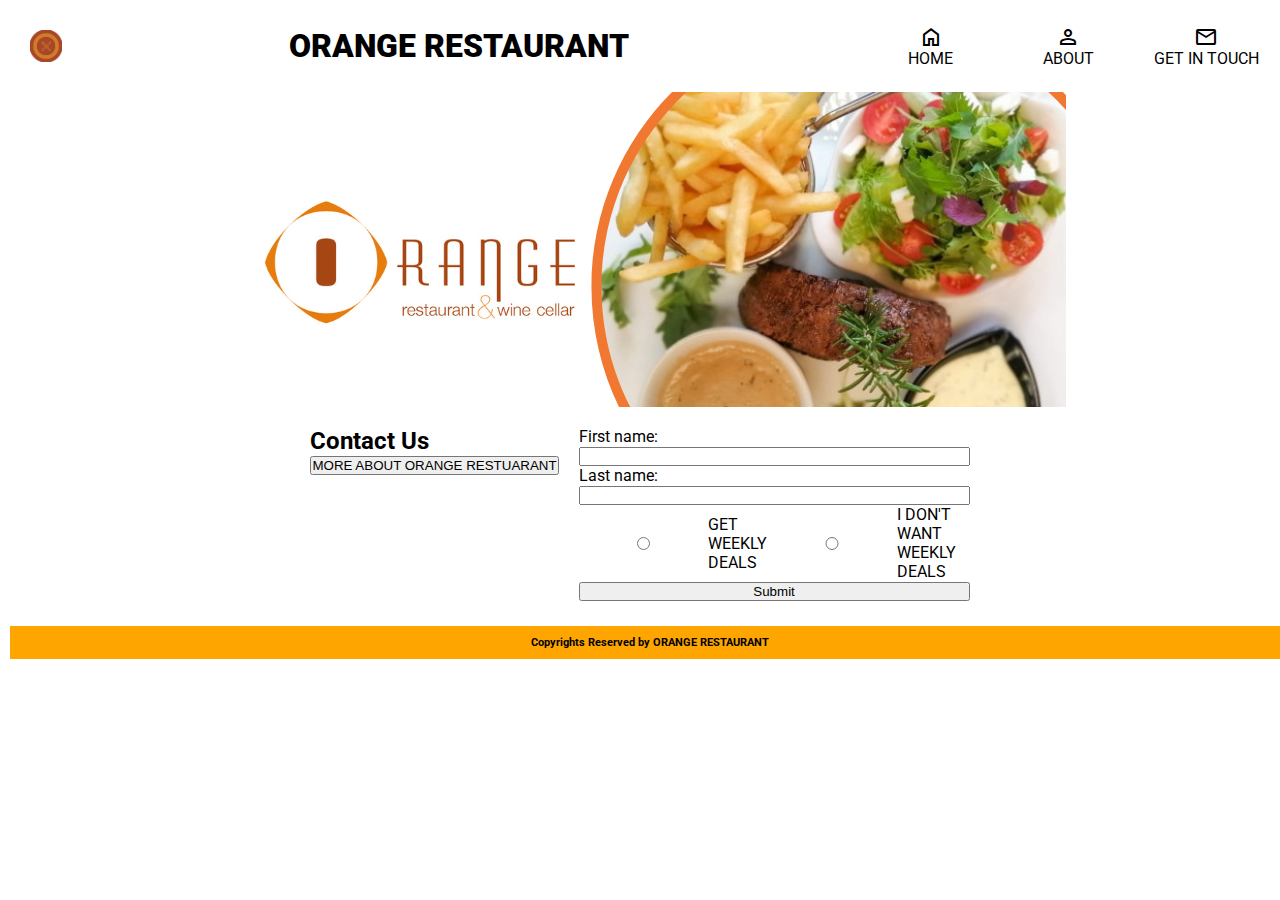
==== get-in-touch.html @ 8b8d36a7 "m" ====
<!DOCTYPE html>
<html lang="en">
<head>
    <meta charset="UTF-8">
    <meta name="viewport" content="width=device-width, initial-scale=1.0">
    <title>Get-In-Touch</title>
    <link rel="stylesheet" href="https://fonts.googleapis.com/css2?family=Material+Symbols+Outlined:opsz,wght,FILL,GRAD@20..48,100..700,0..1,-50..200&icon_" />
    <link rel="shortcut icon" href="https://scontent-jnb2-1.xx.fbcdn.net/v/t39.30808-6/240928990_6735472483144987_1199016904208750560_n.png?_nc_cat=100&ccb=1-7&_nc_sid=6ee11a&_nc_eui2=AeFY-70XcOn6OuCuAFXY8AGmfHH55BX6Wsx8cfnkFfpazIbTABknod8bFYoOnrj2ve8tzJSmhINdFFvyFJ0RLjM1&_nc_ohc=aUSx3KIfq8oQ7kNvgFhErkc&_nc_zt=23&_nc_ht=scontent-jnb2-1.xx&_nc_gid=AebqTmhA59wwQK9_LR8xITW&oh=00_AYC5cA2wXqljT9k1oFuAi1dU5FJFJFgmAj_fftONfDiYrw&oe=673ADB77" type="image/x-icon">
    <link rel="stylesheet" href="get-in-touch.css">

</head>
<body>

    <div class="navbar">
        
        <div class="business-logo">

            <!-- <img src="https://scontent-jnb2-1.xx.fbcdn.net/v/t39.30808-6/240928990_6735472483144987_1199016904208750560_n.png?_nc_cat=100&ccb=1-7&_nc_sid=6ee11a&_nc_eui2=AeFY-70XcOn6OuCuAFXY8AGmfHH55BX6Wsx8cfnkFfpazIbTABknod8bFYoOnrj2ve8tzJSmhINdFFvyFJ0RLjM1&_nc_ohc=aUSx3KIfq8oQ7kNvgFhErkc&_nc_zt=23&_nc_ht=scontent-jnb2-1.xx&_nc_gid=AebqTmhA59wwQK9_LR8xITW&oh=00_AYC5cA2wXqljT9k1oFuAi1dU5FJFJFgmAj_fftONfDiYrw&oe=673ADB77" alt=""> -->

            <img src="./Assets/240928990_6735472483144987_1199016904208750560_n.png" alt="">
        </div>
        
        <div class="name-of-company">
            <h1>  
                <strong>ORANGE RESTAURANT</strong>
            </h1>
        </div>
    
        <div class="right-sidebar"> 
    
            <span class="top-right-sidebar">
                <i class="material-symbols-outlined">home</i>
                HOME
            </span>
    
            <span class="top-right-sidebar">
                <i class="material-symbols-outlined">person</i>
                ABOUT
            </span>
    
            <span class="top-right-sidebar">
                <i class="material-symbols-outlined">mail</i>
                GET IN TOUCH
            </span>
        </div>
        
    </div>


    <div class="banner-contact">

        <img src="/Assets/396676738_850702117055443_958711282846896653_n.png" alt="">

    </div>


    <div class="contact-information">

        <div class="contacts">
            <div class="left-side">

                <h2>Contact Us</h2>

                <div class="button">

                    <button <a href="/]" target="_blank" >

                        MORE ABOUT ORANGE RESTUARANT

                    </a>

        
                    </button>

                </div>

            </div>

            <div class="right-side">

                <form class="subcription-options"  >
                    
                    <div class="subcription-names">

                        <label for="fname">First name:</label><br>
                        <input type="text" id="fname" name="fname"><br>
    
    
                        <label for="lname">Last name:</label><br>
                        <input type="text" id="lname" name="lsname">

                    </div>

                    <div class="subcription">

                        <input type="radio" id="receive-weekly-deals" name="receive-weekly-deals" value="SUBCRIPTION">
                        <label for="receive-daily-deals"> GET WEEKLY DEALS</label><br>
    
                        <input type="radio" id="no-weekly-deals" name="no-weekly-deals" value="NO-SUBSCRIPTION">
                        <label for="no-weekly-deals"> I DON'T WANT WEEKLY DEALS</label>

                    </div>

                    
                    
                </form>
                
                <input type="submit" value="Submit"

            </div>

        </div>

    </div>

    <div class="footer">

        <h6> Copyrights Reserved by ORANGE RESTAURANT </h6>
        
        <div class="social-media-platforms">

            <span class="facebook">

            </span>

            <span class="instagram">

            </span>


        </div>
    </div>

</body>
</html>
---- get-in-touch.css ----
@import url('https://fonts.googleapis.com/css2?family=Roboto:ital,wght@0,100;0,300;0,400;0,500;0,700;0,900;1,100;1,300;1,400;1,500;1,700;1,900&display=swap');

*{
    margin: 0;
    padding: 0;
    box-sizing: border-box;
}

body{
    font-family: "Roboto", serif;
}


.navbar{
    display: flex;
    justify-content: space-between;
    align-items: center;
    padding: 20px;
    /* position: fixed; */
    width: 100%;
  }

  .business-logo img{
    /* width: 33.33%; */
    height: 52px;
    display: flex;
    justify-content: center;
    padding: 10px;
    max-width: 100%;
    max-height: 100%;
  }

  .name-of-campany{
    width: 33.33%;
    height: 52px;
    display: flex;
    justify-content: center;
  }

  .right-sidebar{
    display: flex;
    align-items: center;
    justify-content: space-between;
    width: 33.33%;
    /* height: 100px; */
  }

  .top-right-sidebar{
    display: flex;
    flex-direction: column;
    align-items: center;
    width: 50%;
    height: 50%;
    margin-left: 30px;
    text-decoration: none;
  }

  .banner-contact img{
    max-width: 100%;
    max-height: 100%;
  }

  .banner-contact{
    width: 100%;
    display: flex;
    justify-content: center;
    align-items: center;
  }


  .contacts{
    display: flex;
    justify-content: center;
    margin: 5px;
    padding: 5px;

  }

  .left-side{

    margin: 5px;
    padding: 5px;
    align-items: center;
  }


  .button{
    text-decoration: none;
  }


  .right-side{

    margin: 5px;
    padding: 5px;

  }

  .subcription{
    display: flex;
    align-items: center;
    width: 100%;

  }

  input {
    width: 100%;
  }

  .footer{
    display: flex;
    justify-content: center;
    align-items: center;
    background-color: orange;
    width: 100%;
    padding: 10px;
    margin: 10px;
  }
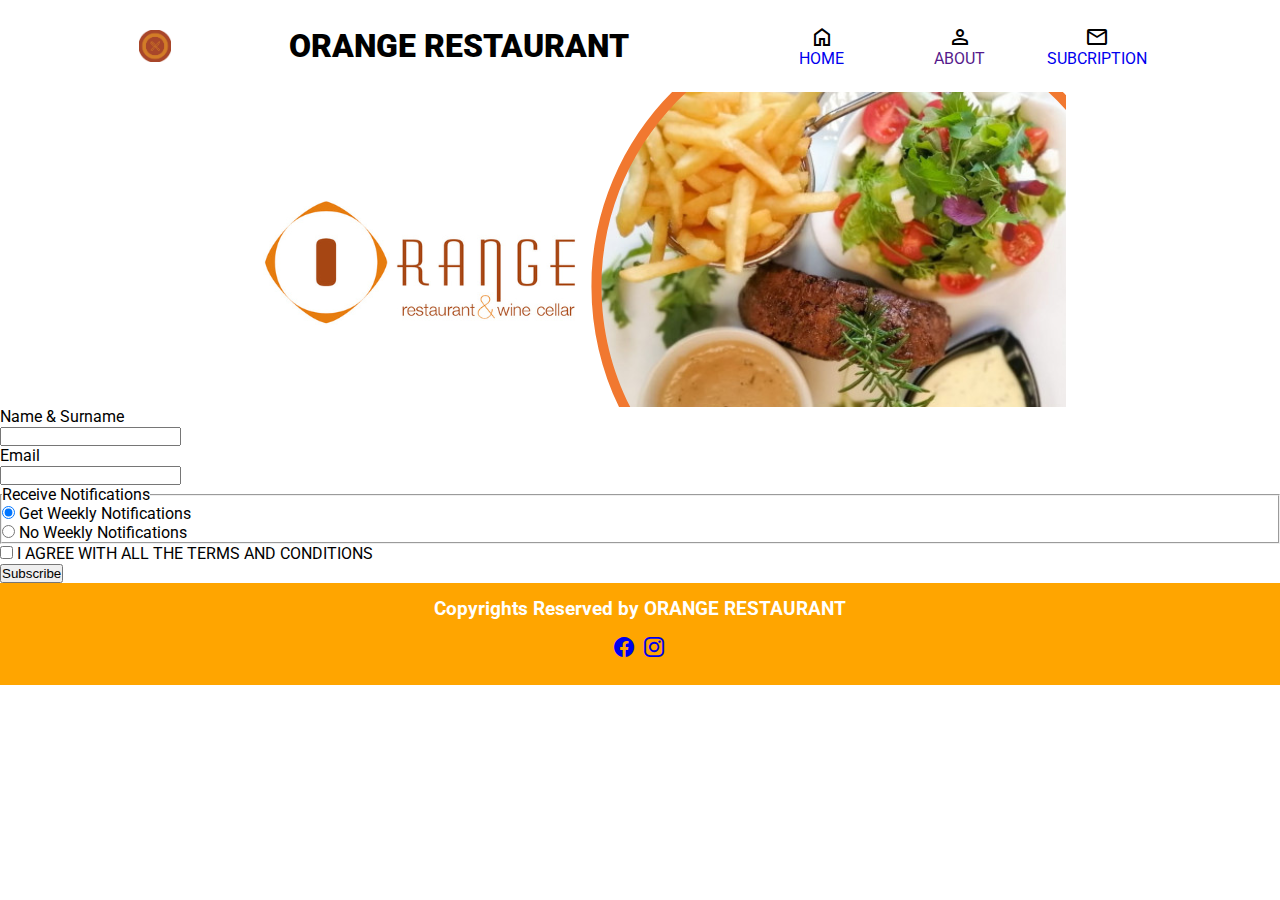
==== commit 1d6747e3: "updated style and html" ====
--- a/get-in-touch.html
+++ b/get-in-touch.html
@@ -7,6 +7,8 @@
     <link rel="stylesheet" href="https://fonts.googleapis.com/css2?family=Material+Symbols+Outlined:opsz,wght,FILL,GRAD@20..48,100..700,0..1,-50..200&icon_" />
     <link rel="shortcut icon" href="https://scontent-jnb2-1.xx.fbcdn.net/v/t39.30808-6/240928990_6735472483144987_1199016904208750560_n.png?_nc_cat=100&ccb=1-7&_nc_sid=6ee11a&_nc_eui2=AeFY-70XcOn6OuCuAFXY8AGmfHH55BX6Wsx8cfnkFfpazIbTABknod8bFYoOnrj2ve8tzJSmhINdFFvyFJ0RLjM1&_nc_ohc=aUSx3KIfq8oQ7kNvgFhErkc&_nc_zt=23&_nc_ht=scontent-jnb2-1.xx&_nc_gid=AebqTmhA59wwQK9_LR8xITW&oh=00_AYC5cA2wXqljT9k1oFuAi1dU5FJFJFgmAj_fftONfDiYrw&oe=673ADB77" type="image/x-icon">
     <link rel="stylesheet" href="get-in-touch.css">
+    <link rel="stylesheet" href="https://cdn.jsdelivr.net/npm/bootstrap-icons@1.11.3/font/bootstrap-icons.min.css">
+
 
 </head>
 <body>
@@ -30,17 +32,20 @@
     
             <span class="top-right-sidebar">
                 <i class="material-symbols-outlined">home</i>
-                HOME
+                <a href="/main.html" target="_blank" class="nav-names">HOME</a>
+                
             </span>
     
             <span class="top-right-sidebar">
                 <i class="material-symbols-outlined">person</i>
-                ABOUT
+
+               <a href="" target="_blank" class="nav-names"> ABOUT </a>
+
             </span>
     
             <span class="top-right-sidebar">
                 <i class="material-symbols-outlined">mail</i>
-                GET IN TOUCH
+                <a href="get-in-touch.html" target="_blank" class="nav-names" > SUBCRIPTION </a>
             </span>
         </div>
         
@@ -53,8 +58,63 @@
 
     </div>
 
-
-    <div class="contact-information">
+    <div class="container-fluid">
+
+        <form>
+            
+            <div class="row-mb-3 pt-5">
+              <label for="inputText3" class="col-sm-2 col-form-label">Name & Surname</label>
+              <div class="col-sm-10">
+                <input type="text" class="form-control" id="inputText3">
+              </div>
+
+            <div class="row-mb-3 pt-5">
+              <label for="inputEmail3" class="col-sm-2 col-form-label">Email</label>
+              <div class="col-sm-10">
+                <input type="email" class="form-control" id="inputEmail3">
+              </div>
+
+            </div>
+
+            </div>
+
+            <fieldset class="row-mb-3 pt-5">
+              <legend class="col-form-label col-sm-2 pt-0">Receive Notifications</legend>
+              <div class="col-sm-10">
+                <div class="form-check">
+                  <input class="form-check-input" type="radio" name="gridRadios" id="gridRadios1" value="option1" checked>
+                  <label class="form-check-label" for="gridRadios1">
+                    Get Weekly Notifications
+                  </label>
+                </div>
+    
+                <div class="form-check">
+                  <input class="form-check-input" type="radio" name="gridRadios" id="gridRadios2" value="option2">
+                  <label class="form-check-label" for="gridRadios2">
+                    No Weekly Notifications
+                  </label>
+                </div>
+    
+              </div>
+            </fieldset>
+            <div class="row-mb-3">
+              <div class="col-sm-10 offset-sm-2">
+                <div class="form-check">
+                  <input class="form-check-input" type="checkbox" id="gridCheck1">
+                  <label class="form-check-label" for="gridCheck1">
+                    I AGREE WITH ALL THE TERMS AND CONDITIONS
+                  </label>
+                </div>
+              </div>
+            </div>
+            <button type="submit" class="btn btn-primary"> Subscribe </button>
+
+          </form>
+
+    </div>
+    
+
+    <!-- <div class="contact-information">
 
         <div class="contacts">
             <div class="left-side">
@@ -111,19 +171,28 @@
 
         </div>
 
-    </div>
+    </div> -->
 
     <div class="footer">
 
-        <h6> Copyrights Reserved by ORANGE RESTAURANT </h6>
-        
+        <h3> Copyrights Reserved by ORANGE RESTAURANT </h3>
+
         <div class="social-media-platforms">
 
             <span class="facebook">
 
+                <a href="https://www.facebook.com/OrangeRestaurantPretoria" target="_blank">
+                    <i class="bi bi-facebook">
+                    </i>
+                </a>
             </span>
 
             <span class="instagram">
+
+                <a href="https://www.instagram.com/orange_restaurant_pta/" target="_blank">
+                    <i class="bi bi-instagram"></i>
+                </a>
+                
 
             </span>
 
--- a/get-in-touch.css
+++ b/get-in-touch.css
@@ -11,14 +11,17 @@
 }
 
 
+
 .navbar{
     display: flex;
-    justify-content: space-between;
+    justify-content: space-evenly;
     align-items: center;
     padding: 20px;
     /* position: fixed; */
     width: 100%;
+
   }
+
 
   .business-logo img{
     /* width: 33.33%; */
@@ -55,6 +58,10 @@
     text-decoration: none;
   }
 
+  .nav-names{
+    text-decoration: none;
+  }
+
   .banner-contact img{
     max-width: 100%;
     max-height: 100%;
@@ -68,13 +75,13 @@
   }
 
 
-  .contacts{
+  /* .contacts{
     display: flex;
     justify-content: center;
     margin: 5px;
-    padding: 5px;
+    padding: 5px; */
 
-  }
+  /* } */
 
   .left-side{
 
@@ -96,23 +103,52 @@
 
   }
 
-  .subcription{
-    display: flex;
-    align-items: center;
-    width: 100%;
+  .subcription-form form{
+
+    width: 50%;
 
   }
 
-  input {
+  .row-mb-3{
+    justify-content: center;
+  }
+
+  /* input {
     width: 100%;
-  }
+  } */
 
   .footer{
     display: flex;
+    flex-direction: column;
     justify-content: center;
     align-items: center;
     background-color: orange;
-    width: 100%;
-    padding: 10px;
-    margin: 10px;
+    padding: 15px 0px;
+    color: white;
+  }
+
+  .social-media-platforms{
+    display: flex;
+  
+    margin-top: 10px;
+
+    cursor: pointer;
+    font-size: 20px;
+    color: #fff;
+    text-align: center;
+    line-height: 35px;
+    margin-right: 3px;
+    margin-bottom: 5px;
+    text-decoration: none;
+    
+  }
+
+  .facebook{
+    color: white;
+    margin: 0 5px;
+  }
+  
+  .instagram{
+    color: white;
+    margin: 0 5px;
   }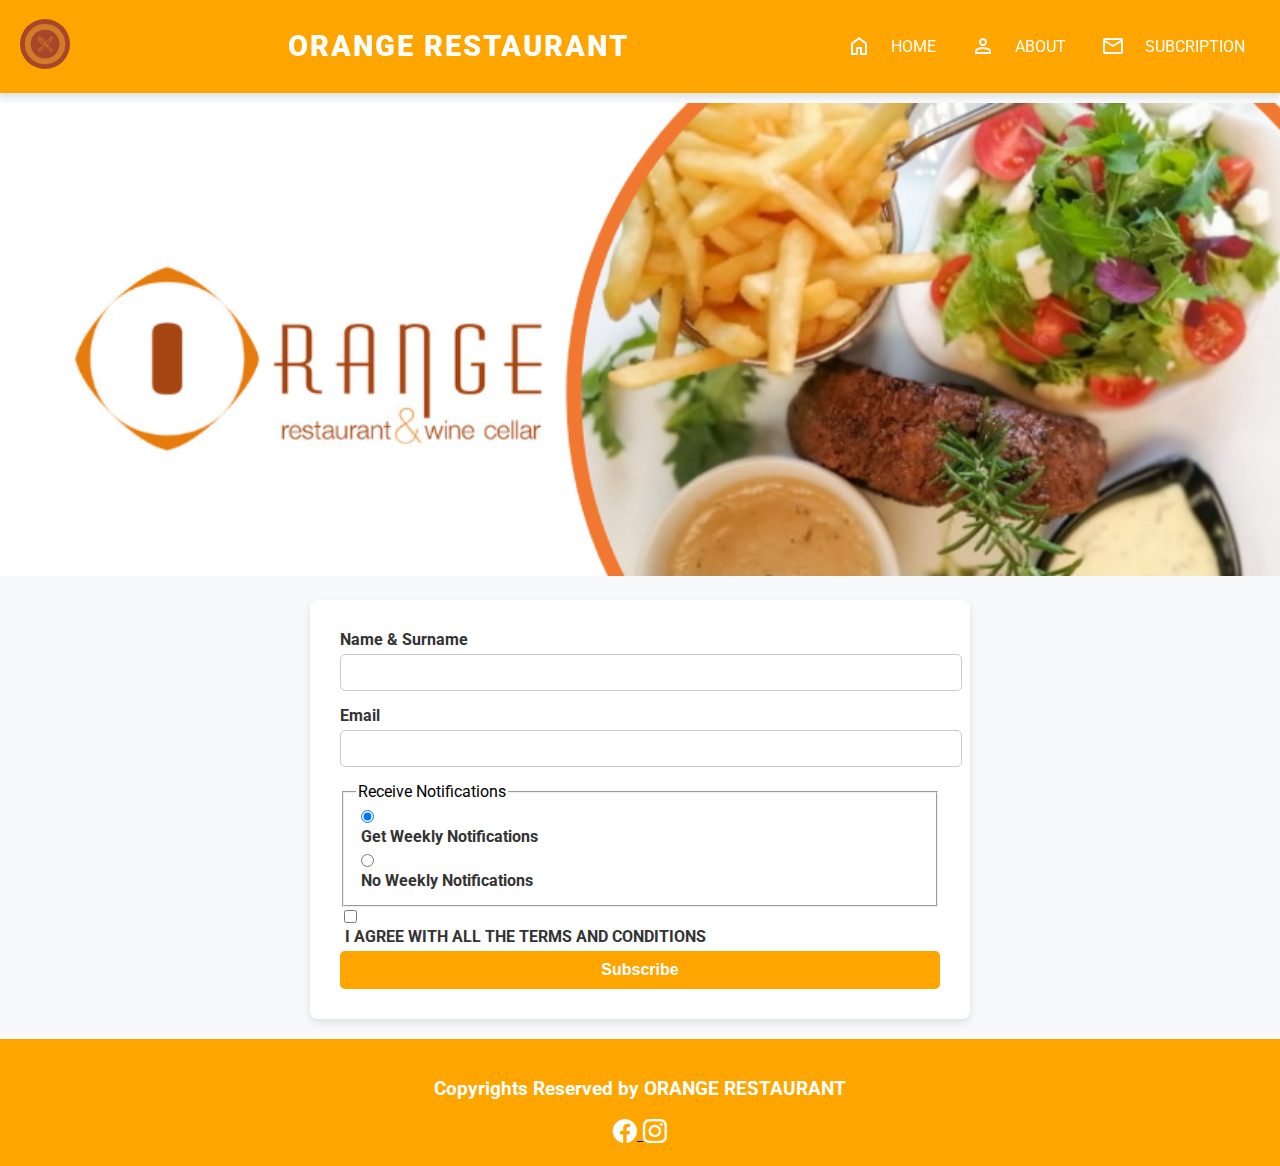
==== commit cdf9eca2: "updated code" ====
--- a/get-in-touch.html
+++ b/get-in-touch.html
@@ -5,9 +5,9 @@
     <meta name="viewport" content="width=device-width, initial-scale=1.0">
     <title>Get-In-Touch</title>
     <link rel="stylesheet" href="https://fonts.googleapis.com/css2?family=Material+Symbols+Outlined:opsz,wght,FILL,GRAD@20..48,100..700,0..1,-50..200&icon_" />
-    <link rel="shortcut icon" href="https://scontent-jnb2-1.xx.fbcdn.net/v/t39.30808-6/240928990_6735472483144987_1199016904208750560_n.png?_nc_cat=100&ccb=1-7&_nc_sid=6ee11a&_nc_eui2=AeFY-70XcOn6OuCuAFXY8AGmfHH55BX6Wsx8cfnkFfpazIbTABknod8bFYoOnrj2ve8tzJSmhINdFFvyFJ0RLjM1&_nc_ohc=aUSx3KIfq8oQ7kNvgFhErkc&_nc_zt=23&_nc_ht=scontent-jnb2-1.xx&_nc_gid=AebqTmhA59wwQK9_LR8xITW&oh=00_AYC5cA2wXqljT9k1oFuAi1dU5FJFJFgmAj_fftONfDiYrw&oe=673ADB77" type="image/x-icon">
     <link rel="stylesheet" href="get-in-touch.css">
     <link rel="stylesheet" href="https://cdn.jsdelivr.net/npm/bootstrap-icons@1.11.3/font/bootstrap-icons.min.css">
+    <link rel="shortcut icon" href="/Assets/240928990_6735472483144987_1199016904208750560_n-removebg-preview.png" type="image/x-icon">
 
 
 </head>
--- a/get-in-touch.css
+++ b/get-in-touch.css
@@ -1,154 +1,125 @@
 @import url('https://fonts.googleapis.com/css2?family=Roboto:ital,wght@0,100;0,300;0,400;0,500;0,700;0,900;1,100;1,300;1,400;1,500;1,700;1,900&display=swap');
 
-*{
+/* General Reset */
+body {
     margin: 0;
-    padding: 0;
-    box-sizing: border-box;
+    font-family: "Roboto", serif;
+    background-color: #f8f9fa;
 }
 
-body{
-    font-family: "Roboto", serif;
+/* Navbar */
+.navbar {
+    display: flex;
+    justify-content: space-between;
+    align-items: center;
+    background-color: #ffa500;
+    color: #f8f9fa;
+    padding: 10px 20px;
+    box-shadow: 0px 4px 6px rgba(0, 0, 0, 0.1);
+    position: sticky;
+    top: 0;
+    z-index: 1;
+}
+
+.business-logo img {
+    width: 50px;
+    height: 50px;
+    border-radius: 50%;
+}
+
+.name-of-company h1 {
+    color: white;
+    font-size: 1.8rem;
+    letter-spacing: 2px;
+}
+
+.right-sidebar {
+    display: flex;
+    gap: 20px;
+}
+
+.right-sidebar .top-right-sidebar {
+    display: flex;
+    align-items: center;
+    gap: 5px;
+}
+
+.right-sidebar a {
+    text-decoration: none;
+    color: white;
+    font-size: 1rem;
+    display: flex;
+    flex-direction: column;
+    padding: 0 15px;
+    align-items: center;
+  }
+
+/* Banner Section */
+.banner-contact img {
+    width: 100%;
+    height: auto;
+    margin-top: 10px;
+}
+
+/* Form Section */
+.container-fluid {
+    padding: 30px;
+    background-color: white;
+    border-radius: 8px;
+    box-shadow: 0px 4px 8px rgba(0, 0, 0, 0.1);
+    max-width: 600px;
+    margin: 20px auto;
+}
+
+label {
+    font-weight: bold;
+    margin-bottom: 5px;
+    display: block;
+    color: #333;
+}
+
+.form-control {
+    width: 100%;
+    padding: 10px;
+    margin-bottom: 15px;
+    border: 1px solid #ccc;
+    border-radius: 5px;
+}
+
+.form-check-label {
+    margin-left: 5px;
+}
+
+.btn {
+    display: block;
+    width: 100%;
+    padding: 10px;
+    background-color: #ffa500;
+    color: white;
+    border: none;
+    border-radius: 5px;
+    font-size: 1rem;
+    font-weight: bold;
+    cursor: pointer;
+
+}
+
+.btn:hover {
+    background-color: #ff8c00;
+}
+
+/* Footer */
+.footer {
+    text-align: center;
+    background-color: #ffa500;
+    padding: 20px;
+    color: white;
+    margin-top: 20px;
 }
 
 
 
-.navbar{
-    display: flex;
-    justify-content: space-evenly;
-    align-items: center;
-    padding: 20px;
-    /* position: fixed; */
-    width: 100%;
-
-  }
-
-
-  .business-logo img{
-    /* width: 33.33%; */
-    height: 52px;
-    display: flex;
-    justify-content: center;
-    padding: 10px;
-    max-width: 100%;
-    max-height: 100%;
-  }
-
-  .name-of-campany{
-    width: 33.33%;
-    height: 52px;
-    display: flex;
-    justify-content: center;
-  }
-
-  .right-sidebar{
-    display: flex;
-    align-items: center;
-    justify-content: space-between;
-    width: 33.33%;
-    /* height: 100px; */
-  }
-
-  .top-right-sidebar{
-    display: flex;
-    flex-direction: column;
-    align-items: center;
-    width: 50%;
-    height: 50%;
-    margin-left: 30px;
-    text-decoration: none;
-  }
-
-  .nav-names{
-    text-decoration: none;
-  }
-
-  .banner-contact img{
-    max-width: 100%;
-    max-height: 100%;
-  }
-
-  .banner-contact{
-    width: 100%;
-    display: flex;
-    justify-content: center;
-    align-items: center;
-  }
-
-
-  /* .contacts{
-    display: flex;
-    justify-content: center;
-    margin: 5px;
-    padding: 5px; */
-
-  /* } */
-
-  .left-side{
-
-    margin: 5px;
-    padding: 5px;
-    align-items: center;
-  }
-
-
-  .button{
-    text-decoration: none;
-  }
-
-
-  .right-side{
-
-    margin: 5px;
-    padding: 5px;
-
-  }
-
-  .subcription-form form{
-
-    width: 50%;
-
-  }
-
-  .row-mb-3{
-    justify-content: center;
-  }
-
-  /* input {
-    width: 100%;
-  } */
-
-  .footer{
-    display: flex;
-    flex-direction: column;
-    justify-content: center;
-    align-items: center;
-    background-color: orange;
-    padding: 15px 0px;
+.social-media-platforms i {
+    font-size: 1.5rem;
     color: white;
-  }
-
-  .social-media-platforms{
-    display: flex;
-  
-    margin-top: 10px;
-
-    cursor: pointer;
-    font-size: 20px;
-    color: #fff;
-    text-align: center;
-    line-height: 35px;
-    margin-right: 3px;
-    margin-bottom: 5px;
-    text-decoration: none;
-    
-  }
-
-  .facebook{
-    color: white;
-    margin: 0 5px;
-  }
-  
-  .instagram{
-    color: white;
-    margin: 0 5px;
-  }+}
